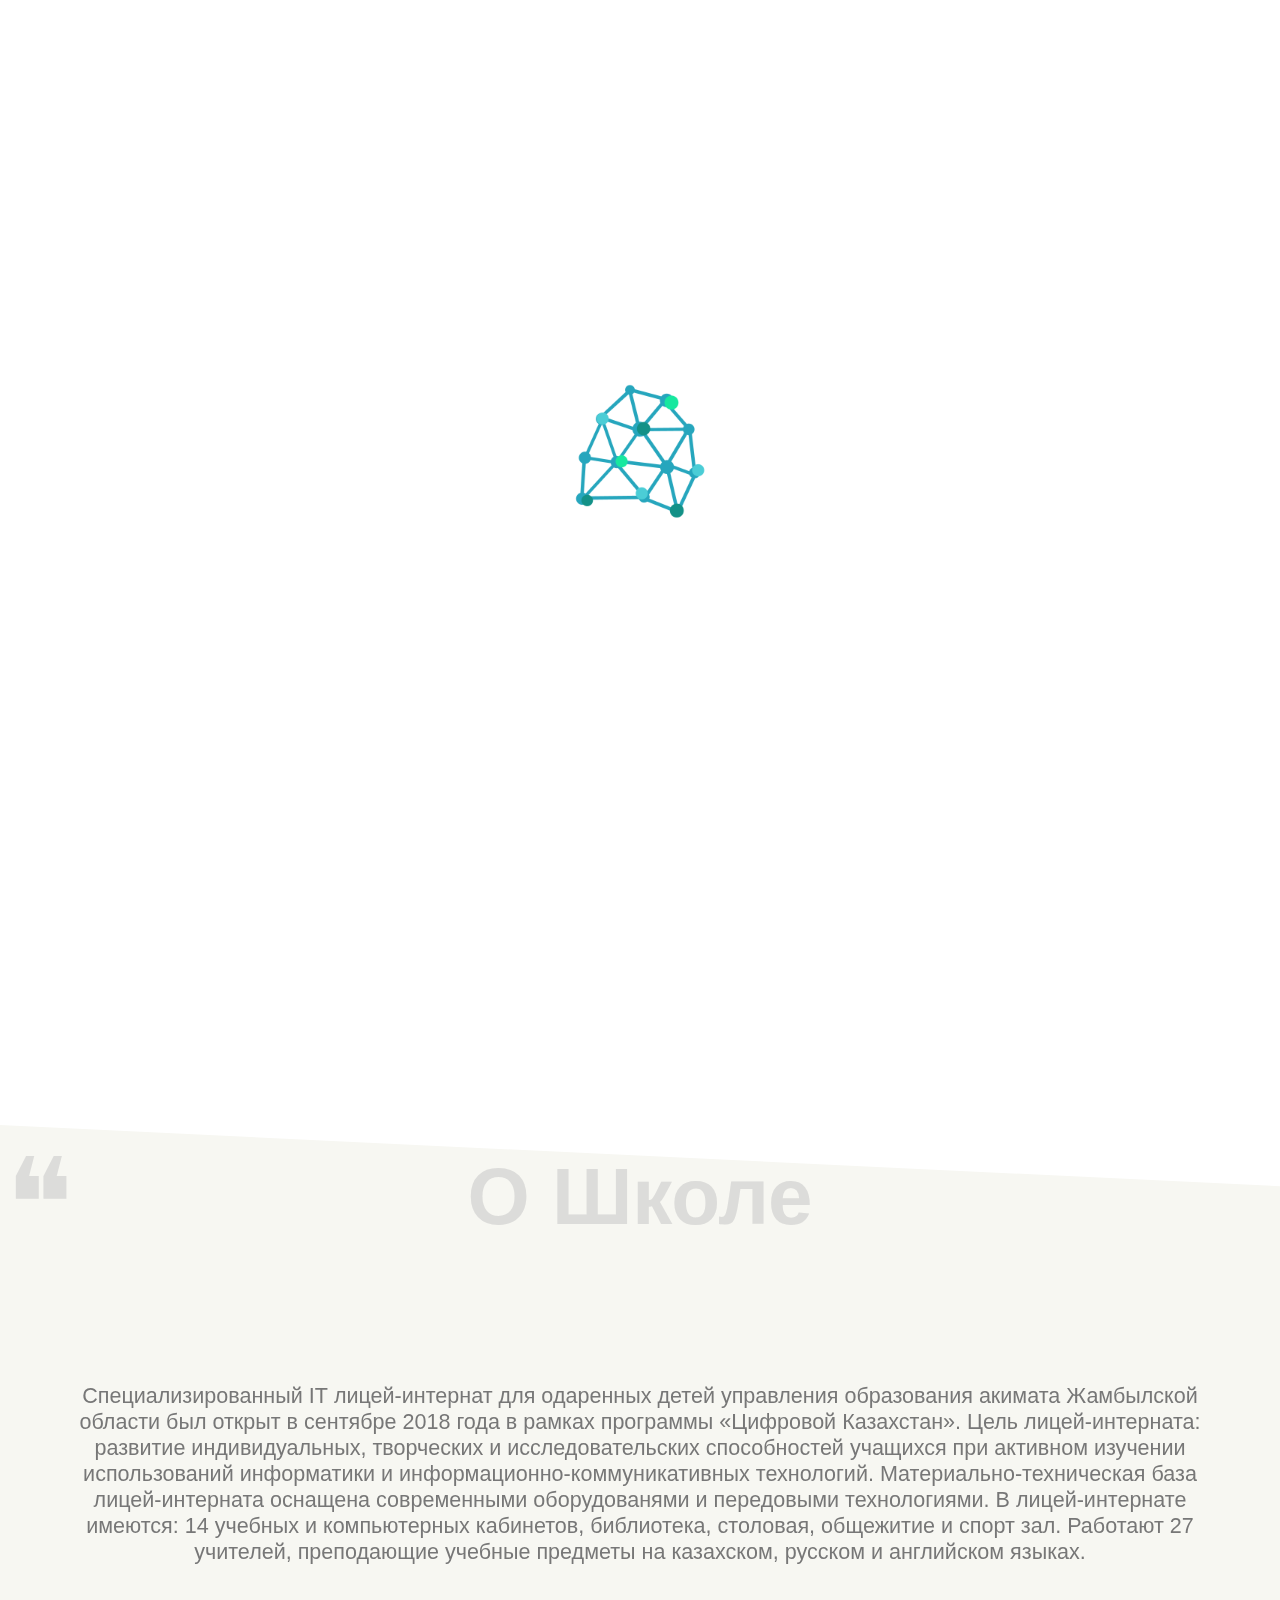
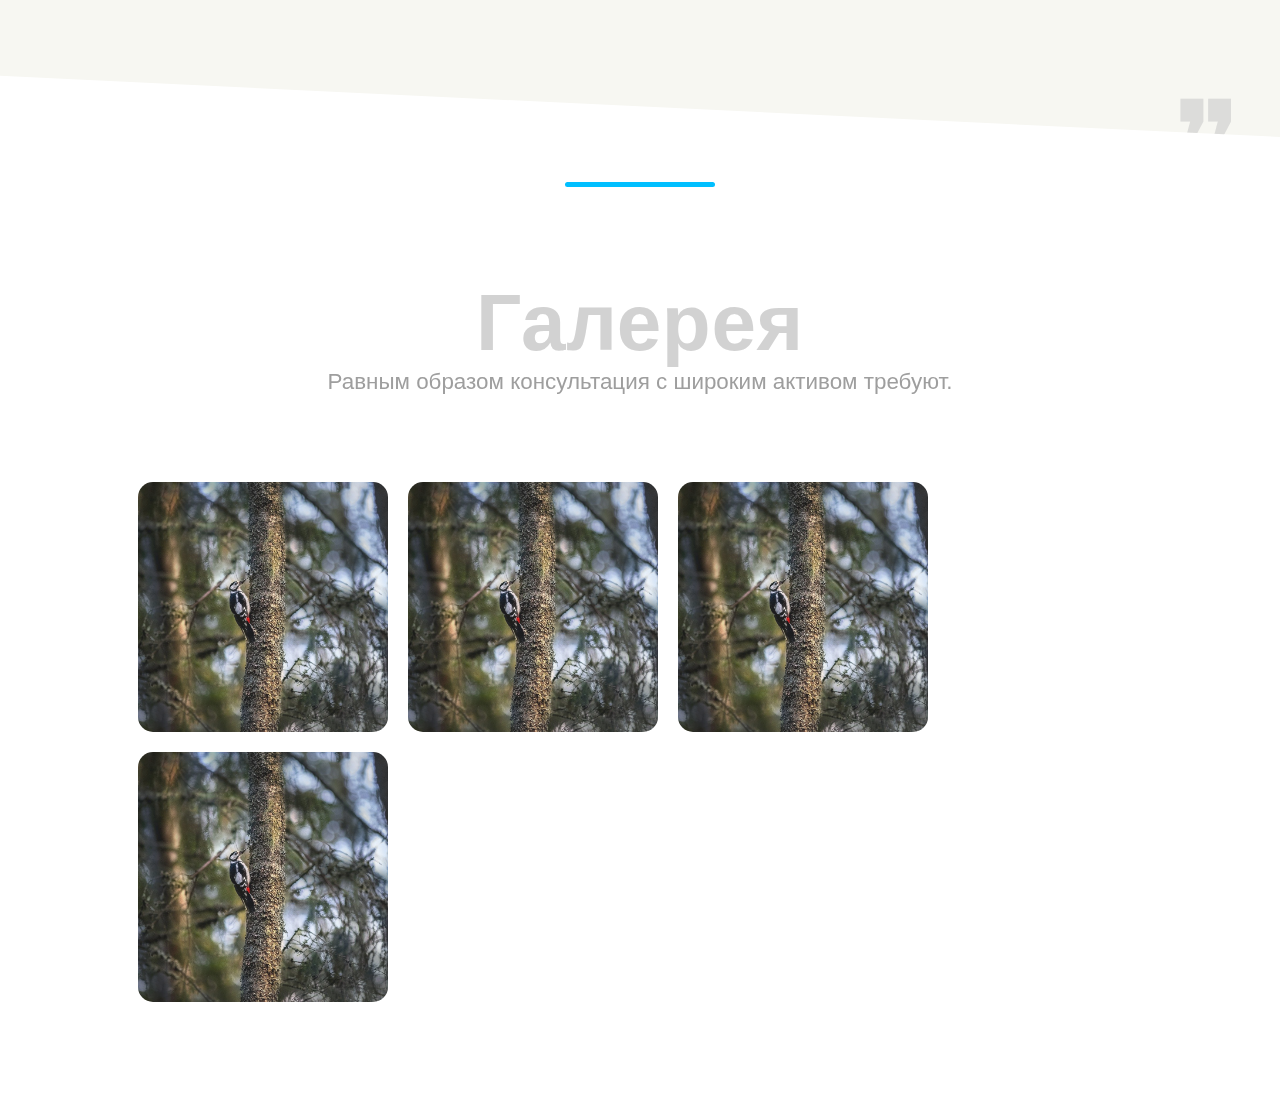
==== index.html @ a6c3e7d7 "oiefiskjf" ====
<!DOCTYPE html>
<html lang="en">
<head>
	<meta charset="UTF-8">
	<meta name="viewport" content="width=device-width, initial-scale=1.0">
	<link rel="stylesheet" href="css/style.css">
	<title>IT-Zhambyl</title>
</head>
<body>
<!--PRELOADER-->
<div class="preloader" id="preloader">
	<div class="preloader_effect">
		<h3><img src="img//logo.png" alt=""></h3>
		<div class="sloi_pre"></div>
		<div class="sloi_pre2"></div>
	</div>
</div>

<!--CONTACT-->

	<div class="contact" id="contact">
		<div class="messege" id="button" onclick="button_effect()">
			<span>+</span>
		</div>
		<div class="menu" id="menu">
			<ul>
				<li><img src="img/home.png" alt=""><a href="##">Тараз, проспект. Толе би</a></li>
				<li><img src="img/vk.png" alt=""><a href="##">Random.vk.com</a></li>
				<li><img src="img/phone.png" alt=""><a href="##">+7 777 777 66 55</a></li>
				<li><img src="img/message-32.png" alt=""><a href="##">inbox@mail.ru</a></li>
			</ul>	
		</div>
	</div>
<!--Start-->
	<section>
<!--HEADER-->
		<header>
<span class="head_span"></span>
			<div class="head">

				<!--logo-->
				<h2 class="logo"><img src="img//logo.png" alt=""></h2>

                <!--link-->
				<ul>
					<!--BUTTON JOIN-->
				<a href="##" class="button_join">
					<span>О Поступлении</span>
					<span>О Поступлении</span>
				</a>
					<li><a href="#about" class="about_butt">О Школе<span></span></a></li>
					<li><a href="#galery" class="galery_head">Галерея<span></span></a></li>
					<li><a href="##" onclick="button_effect()">Контакты<span></span></a></li>
					<li><a href="#">Карта<span></span></a></li>
				</ul>
			</div>
		</header>
<!--HEADER-->

<!--AFTER_HEADER-->
<div class="head_content">
    <div class="head_text">
    	Учись только тому.. Что Выгодно учить 
    	<p>Мы ДАЕМ шанс учить такие языки как - <br> java, python, html, css, js</p>
    </div>
    <span></span>
</div>


		<div class="wave wave_1"></div>
		<div class="wave wave_2"></div>
	</section>



	<!--ABOUT US-->

	<div class="about_us" id="about">
		<div class="content">
			<h2>О Школе</h2>
			<p>Специализированный ІТ лицей-интернат для одаренных детей управления образования акимата Жамбылской области был открыт в сентябре 2018 года в рамках программы «Цифровой Казахстан». Цель лицей-интерната: развитие индивидуальных, творческих и исследовательских способностей учащихся при активном изучении использований информатики и информационно-коммуникативных технологий. Материально-техническая база лицей-интерната оснащена современными оборудованями и передовыми технологиями. В лицей-интернате имеются: 14 учебных и компьютерных кабинетов, библиотека, столовая, общежитие и спорт зал. Работают 27 учителей, преподающие учебные предметы на казахском, русском и английском языках.</p>
			<span>
				<span>❝</span>
				<span>❞</span>
			</span>
		</div>
	</div>

<span class="br"></span>
	<!--GALERY-->


	<div class="galery" id="galery">
		<div class="content">
		    <h2>Галерея</h2>  
		    <p>Равным образом консультация с широким активом требуют.</p>
		</div>

		<div class="imgBx">
			<img src="img/galery_phote.jpg" onclick="img_1()" id="img1">
			<img src="img/galery_phote.jpg" onclick="img_2()"  id="img2">
			<img src="img/galery_phote.jpg" onclick="img_3()"  id="img3">
			<img src="img/galery_phote.jpg" onclick="img_4()"  id="img4">
			<span id="close_img" onclick="close_img()">+</span>
			<div id="sloi_galery"></div>
		</div>
	</div>

				


	<!--JQUERY-->
	<script src="https://code.jquery.com/jquery-3.5.1.min.js"
  integrity="sha256-9/aliU8dGd2tb6OSsuzixeV4y/faTqgFtohetphbbj0="
  crossorigin="anonymous"></script>
	<!--JS-->
	<script type="text/javascript">

		window.addEventListener("scroll", function() {
			var contact = document.getElementById("contact");
			contact.classList.toggle("scrol",window.scrollY > 50);

			var header = document.querySelector("header");
			header.classList.toggle("scrol",window.scrollY > 10);
		})


		//preloader

		document.body.onload = function() {


			setTimeout( function() {
				var preloader = document.getElementById('preloader');

				if ( !preloader.classList.contains('done')) {
					preloader.classList.add('done')
				}
			}, 1500);
		}

		//srcroll effect for buttons
		$('.about_butt').on('click', function(event) {
       		 var target = $('#about');    
       		 $('html, body').animate({
                scrollTop: target.offset().top
        	 }, 1000);    
		});

		$('.galery_head').on('click', function(event) {
       		 var target = $('#galery');    
       		 $('html, body').animate({
                scrollTop: target.offset().top
        	 }, 1000);    
		});

		//button effect

		function button_effect() {
			const menu = document.getElementById('menu');
			const button = document.getElementById('button');
			menu.classList.toggle('active');
			button.classList.toggle('active');
		}

		//img effect
		function img_1() {
			const img = document.getElementById('img1');
			const sloi = document.getElementById('sloi_galery');
			const close_img = document.getElementById('close_img');
			close_img.classList.toggle('active');
			img.classList.toggle('im1');
			sloi.classList.toggle('active');
		}

		function img_2() {
			const img = document.getElementById('img2');
			const sloi = document.getElementById('sloi_galery');
			const close_img = document.getElementById('close_img');
			close_img.classList.toggle('active');
			img.classList.toggle('im2');
			sloi.classList.toggle('active');
		}

		function img_3() {
			const img = document.getElementById('img3');
			const sloi = document.getElementById('sloi_galery');
			const close_img = document.getElementById('close_img');
			close_img.classList.toggle('active');
			img.classList.toggle('im3');
			sloi.classList.toggle('active');
		}

		function img_4() {
			const img = document.getElementById('img4');
			const sloi = document.getElementById('sloi_galery');
			const close_img = document.getElementById('close_img');
			close_img.classList.toggle('active');
			img.classList.toggle('im4');
			sloi.classList.toggle('active');
		}
		
		function close_img() {
			const img4 = document.getElementById('img4');
			const img3 = document.getElementById('img3');
			const img2 = document.getElementById('img2');
			const img = document.getElementById('img1');
			const sloi = document.getElementById('sloi_galery');
			const close_img = document.getElementById('close_img');
			sloi.classList.remove('active');
			close_img.classList.remove('active');
			img4.classList.remove('im4');
			img3.classList.remove('im3');
			img2.classList.remove('im2');
			img.classList.remove('im1');
		}


	</script>
</body>
</html>
---- css/style.css ----
@font-face {
	font-family: Header_font;
	src: url(../font/header_font.ttf);
}
body {
	background: #fff;
}
* {
	padding: 0;
	margin: 0;
	box-sizing: border-box;
}
/*preloader*/
.preloader {
	position: fixed;
	z-index: 99999;
	background:#fff;
	width: 100%;
	height: 100vh;
	transition: 0.5s 1.6s;
}
.preloader.done {
	opacity: 0;
	z-index: -99999;
}
.preloader h3 {
	position: absolute;
	width: 150px;
	height: 150px;
	left: 50%;
	top: 50%;
	transform: translate(-50%,-50%);
}
.preloader h3 img {
	position: absolute;
	align-items: center;
	justify-content: center;
	animation:animate_img_pre 9s ease-in-out infinite;
	font-family: CENTURY GOTHIC,sans-serif;
	max-width: 150px;
	max-height: 150px;
}
@keyframes animate_img_pre {
	100% {
		transform: rotate(360deg);
	}
}
.sloi_pre {
	position: absolute;
	background-color: #f7f7f2;
	z-index: 100000;
	clip-path: polygon(50% 0%, 100% 0, 100% 0, 0 0, 0 0, 0 0);
	width: 100%;
	height: 100%;
}
.preloader.done .sloi_pre {
	display: block;
	animation: animate_preloader 0.7s linear forwards;
}
.preloader.done .sloi_pre2 {
	display: block;
	animation: animate_preloader 0.7s linear forwards 0.3s;
}
.sloi_pre2 {
	position: absolute;
	background-color: #e9e9e9;
	z-index: 100001;
	clip-path: polygon(50% 0%, 100% 0, 100% 0, 0 0, 0 0, 0 0);
	width: 100%;
	height: 100%;
}

@keyframes animate_preloader {
	10% {
		clip-path: polygon(50% 0%, 100% 0, 100% 0, 0 15%, 0 15%, 0 0);
	}
	30% {
		clip-path: polygon(50% 0%, 100% 0, 100% 0, 0 42%, 0 42%, 0 0);
	}
	50% {
		clip-path: polygon(50% 0%, 100% 0, 100% 0, 0 100%, 0 100%, 0 0);
	}
	100%{
		clip-path: polygon(50% 0%, 100% 0, 100% 0, 100% 100%, 0 100%, 0 0);
	}
}
/*header*/
header {
	position: relative;
	width: 100%;
	height: 75px;
	font-family: CENTURY GOTHIC,sans-serif;
	background-color: transparent;
	font-weight: 600;
	color: #f7f7f2;
	transition: 0.5s;
	z-index: 99999;
}
header.scrol {
	position: fixed;
	height: 55px;
	background: #00bfffd9;
}
.head_span {
	position: absolute;
	display: block;
	background: #f7f7f2;
	left: 0;
	bottom: 0;
	width: 100%;
	height: 2px;
	transform: scaleX(0);
	transform-origin: center;
	transition: 0.5s;
}
header.scrol .head_span {
	transform: scaleX(1);
	transform-origin: center;
	transition: 0.75s ease-in-out;
}
header .head {
	position: relative;
	width: 94%;
	height: 54px;
	margin-left: 3%;
	margin-right: 3%;
	display: flex;
	justify-content: space-between;
}

header .head .logo {
	font-weight: 300;
	font-size: calc(20px + 15 * (100vw/1440));
	color: #333;
	cursor: pointer;
}
header .head .logo img {
	margin-top: 15px;
	max-width: 50px;
	max-height: 50px;
	animation:animate_img_pre 9s ease-in-out infinite;
	transition: 0.5s;
}
header.scrol .head .logo img {
	margin-top: 1px;
}
/*LINK*/
header .head ul {
	position: relative;
	display: flex;
}

header .head ul li {
	position: relative;
	list-style: none;
	margin-top: 24px;
	transition: 0.5s;
}
header.scrol .head ul li {
	margin-top: 12.5px;
}
header .head ul li a{
	position: relative;
	letter-spacing: 1.2px;
	margin-left: 15px;
	font-size: calc(12px + 10 * (100vw/1440));
	cursor: pointer;
	text-decoration: none;
	color: #fff;
	transition: 0.5s;
	z-index: 1;
}

header .head ul li a span {
	position: absolute;
	display: block;
	background: #f7f7f2;
	left: 0;
	bottom: 0;
	width: 100%;
	height: 1px;
	transform: scaleX(0);
	transform-origin: center;
	transition: 0.75s;
}
header .head ul li a:hover span {
	transform: scaleX(1);
	transform-origin: center;
	transition: 0.75s ease-in-out;
}
/*BUTTON JOIN*/
.button_join {
	position: relative;
	margin-top: 17px;
	text-decoration: none;
	width: 210px;
	height: 33px;
	text-align: center;
	margin-left: 15px;
}
.button_join span {
	position: absolute;
	top: 0;
	left: 0;
	width: 210px;
	font-family: SEGOE UI,sans-serif;
	height: 35px;
	font-size: 25px;
	color: #111;
	background: #fff;
	margin-top: 4px;
	transition: 0.5s ease-in-out;
	font-family: CENTURY GOTHIC,sans-serif;
	font-weight: 600;
}
header.scrol .button_join span {
	margin-top: -7.5px;
}
.button_join span:nth-child(2) {
	color: #fff;
	background: #00bfff;
	z-index: 2;
	transition: 0.7s ease; 
	clip-path: circle(0% at 50% 50%);
	font-family: CENTURY GOTHIC,sans-serif;
	font-weight: 600;
}
.button_join:hover span:nth-child(2) {
	clip-path: circle(70.7% at 50% 50%);
}
/*SECTION*/

section {
	position: relative;
	top: 0;
	left: 0;
	z-index: 1;
	display: flex;
	background: url(../img/first_image.jpg);
	width: 100%;
	min-height: 100vh;
	background-repeat: no-repeat;
	background-size: cover;
	background-attachment: fixed;
	background-position: center;
}
section::before {
	content: '';
	position: absolute;
	top: 0;
	left: 0;
	z-index: 0;
	display: flex;
	background: #00bfffd9;
	width: 100%;
	height: 100vh;
}
.head_content {
	position: absolute;
	top: 0;
	left: 0;
	width: 100%;
	height: 70vh;
	display: flex;
	z-index: -1;
	flex-direction: column;
	align-items: center;
	justify-content: center;
	z-index: 0;
}
.head_text {
	font-family: CENTURY GOTHIC,sans-serif;
	font-weight: 700;
	color: #fff;
	font-size: 3em;
	margin-top: 20vh;
	letter-spacing: 1.1px;
	text-align: center;
}
.head_text p {
	position: relative;
	color: #e9e9e9;
	font-weight: 500;
	font-size: calc(15px + 10 * (100vw/1440));
	padding-top: 3vh;
}


/*WAVE*/
.wave {
	position: absolute;
	bottom: 0;
	left: 0;
	width: 100%;
	height: 14vh;
	background: url(../img/wave.png);
	background-size: 1000px 15vh;
}
.wave_1 {
	animation: animate_wave 13s linear infinite;
	z-index: 4;
	opacity: 1;
	animation-delay: 0s;
	bottom: 0;
}
.wave_2 {
	animation: animate_wave2 9s ease-in-out infinite;
	z-index: 3;
	opacity: 0.7;
	animation-delay: -5s;
	bottom: 16px;
}
@keyframes animate_wave {
	0% {
		background-position-x:0;
	}
	100% {
		background-position-x:1000px;
	}
}
@keyframes animate_wave2 {
	0% {
		background-position-x:0;
	}
	100% {
		background-position-x:-1000px;
	}
}
/*ABOUT_US*/
.about_us {
	position: relative;
	height: 68vh;
	width: 100%;
	background: #f7f7f2;
	margin-top: 25vh;
	clip-path: polygon(0 0, 100% 10%, 100% 100%, 0 90%);
}
.about_us .content h2 {
	font-family: CENTURY GOTHIC,sans-serif;
	position: absolute;
	color: #cacaca99;
	font-size: 5em;
	left: 50%;
	transform: translateX(-50%);
	margin-top: 2%;
}
.about_us .content p {
	position: absolute;
	color: #777;
	top: 60%;
	transform: translateY(-60%);
	z-index: 9999;
	font-size: calc(10px + 13 *(100vw/1440));
	font-family: CENTURY GOTHIC,sans-serif;
	text-align: center;
	margin-left: 5%;
	margin-right: 5%;
}
.about_us .content span {
	width: 100%;
	height: 68vh;
}
.about_us .content span span{
	position: absolute;
	font-size: 8em;
	color: #cacaca99;
	width: auto;
	height: auto;
	margin-left: 5px;
	margin-top: 5px;
}
.about_us .content span span:nth-child(2) {
	position: absolute;
	right: 3%;
	bottom: -14%;
}


/*contact*/
.contact {
	position: fixed;
	bottom: 20px;
	right: 20px;
	z-index: 9999;
	opacity: 0;
	transition: 0.5s ease-in-out;
}
.contact.scrol {
	opacity: 1;
}
.contact .messege {
	position: absolute;
	width: 41px;
	height: 41px;
	border-radius: 50%;
	overflow: hidden;
	cursor: pointer;
	right: 22px;
	bottom: -11px;
	border: 1.6px solid #00bfff;
	color: #00bfff;
}
.contact .messege span {
	position: absolute;
	font-weight: 700;
	font-size: 41px;
	margin-top: -5px;
	margin-left: 8px;
	transition: 1s ease;
}
.contact .messege.active span {
	transform: rotate(405deg);
}
.contact .menu {
	position: absolute;
	bottom: 45px;
	right: -10px;
	background: #00bfff;
	width: 0;
	height: 0;
	border-radius: 15px;
	transition: 0.5s ease-in-out;
}
.contact .menu::before {
	content: '';
	position: absolute;
	right: 40px;
	bottom: -8px;
	width: 20px;
	height: 20px;
	opacity: 0;
	transform: rotate(45deg);
	background: #00bfff;
	transition: 0.5s ease-in-out;
}
.contact .menu ul {
	position: relative;
	display: flex;
	flex-direction: column;
	margin-top: 15px;
}
.contact .menu ul li {
	position: relative;
	list-style: none;
	margin-bottom: 10px;
	transition: 0.5s ease-in-out;
	display: none;
}
.contact .menu ul li:nth-child(1) {
	margin-top: -11px;
}
.contact .menu ul li a {
	position: relative;
	color: #e9e9e9;
	text-decoration: none;
	font-size: 18px;
	font-family: CENTURY GOTHIC,sans-serif;
	padding-left: 5px;
}
/*AFTER CLICK*/
.contact .menu.active {
	height: 240px;
	width: 230px;
	padding: 10px 20px;
}
.contact .menu.active::before {
	opacity: 1;
}
.contact .menu.active ul li{
	display: block;
	transition-delay: 0.3s;
}


/*GALERY*/

.galery {
	position: relative;
	width: 100%;
}
.galery .content {
	position: relative;
	width: 100%;
	height: 200px;
	text-align: center;
}
.galery .content h2 {
	position: relative;
	letter-spacing: 0.7px;
	padding-top: 5vh;
	font-family: CENTURY GOTHIC,sans-serif;
	font-size: 5em;
	color: #cacacad9;
}
.galery .content p {
	position: relative;
	display: block;
	font-family: CENTURY GOTHIC,sans-serif;
	font-size: 1.4em;
	color: #9e9e9e;
	margin-bottom: 35px;
}

.galery .imgBx {
	position: relative;
	display: flex;
	flex-wrap: wrap;
	width: 80%;
	margin-left: 10%;
	margin-right: 10%;
	margin-top: 40px;
	margin-bottom: 10vh;
}
.galery .imgBx img {
	object-fit: cover;
	display: flex;
	align-items: center;
	justify-content: center;
	width: 250px;
	height: 250px;
	margin: 10px;
	opacity: 0.9;
	transition: 0.1s ease-in-out;
	cursor: pointer;
	border-radius: 15px;
	left: 50%;
}
.galery .imgBx img:hover {
	opacity: 1;
}
.galery .imgBx img.im1,.galery .imgBx img.im2,.galery .imgBx img.im3,.galery .imgBx img.im4 {
	position: fixed;
	left: 50%;
	top: 50%;
	transform: translate(-50%,-50%);
	z-index: 99999999;
	width: 500px;
	height: 500px;
	opacity: 1;
	border-radius: 15px;
}
#sloi_galery {
	position: fixed;
	left: 0;
	top: 0;
	width: 100%;
	height: 100%;
	z-index: -999999;
	background: #0009;
	opacity: 0;
	transition: 0.5s ease-in-out;
}
#sloi_galery.active {
	opacity: 1;
	z-index: 999999;
}
/*close img*/
#close_img {
	position: fixed;
	right: 5px;
	top: 5px;
	width: 45px;
	height: 45px;
	z-index: -100000;
	color: #fff;
	opacity: 0;
	transition: 0.5s ease-in-out;
	font-size: 45px;
	transform: rotate(45deg);
	cursor: pointer;
}
#close_img.active {
	opacity: 1;
	z-index: 1000000;
}
/*BR*/
.br {
	display: block;
	position: relative;
	width: 150px;
	height: 5px;
	border-radius: 20px;
	background: #00bfff;
	left: 50%;
	transform: translateX(-50%);
	margin-bottom: 5vh;
	margin-top: 5vh;
}


/*SCROLLBAR*/
::-webkit-scrollbar
{
	width:0.5em; 
}
::-webkit-scrollbar-track {
  background: #e9e9e9;
}
::-webkit-scrollbar-thumb {
  background-color: #00bfff99;
  transition: 0.5s;
}
::-webkit-scrollbar-thumb:active {
  background-color: #00bfff;
}

/*MEDIA EFFECT*/
@media (max-width: 800px) {
	.about_us {
		height: 80vh;
	}
}

@media (max-width: 680px) {
	.about_us .content h2 {
		font-size: 3em;
	}
	.galery .content h2 {
		font-size: 3em;
	}
	.galery .content p {
		font-size: 1.24em;
	}
	.galery .imgBx img {
		position: relative;
		width: 400px;
		height: 350px;
		align-items: center;
		left: 50%;
		transform: translateX(-50%);
	}
}
@media (max-width: 620px) {
	.galery .imgBx img.im1,.galery .imgBx img.im2,.galery .imgBx img.im3,.galery .imgBx img.im4 {
		width: 400px;
		height: 350px;
	}
}
@media (max-width: 600px) {
	.head_text {
		font-size: 2em;
	}
}
@media (max-width: 450px) {
	.galery .imgBx img.im1,.galery .imgBx img.im2,.galery .imgBx img.im3,.galery .imgBx img.im4 {
		width: 300px;
		height: 250px;
	}

	.galery .imgBx img {
		position: relative;
		width: 300px;
		height: 250px;
		align-items: center;
		left: 50%;
		transform: translateX(-50%);
	}

	section {
		height: 95vh;
	}

	section::before {
		height: 95vh;
	}
}
@media (max-width: 420px) {
	.about_us .content h2{
		font-size: 2em;
		margin-top: 7%;
		
	}
	.galery .content h2  {
		font-size: 2em;
	}
	.galery .content p {
		font-size: 1.1em;
	}
}
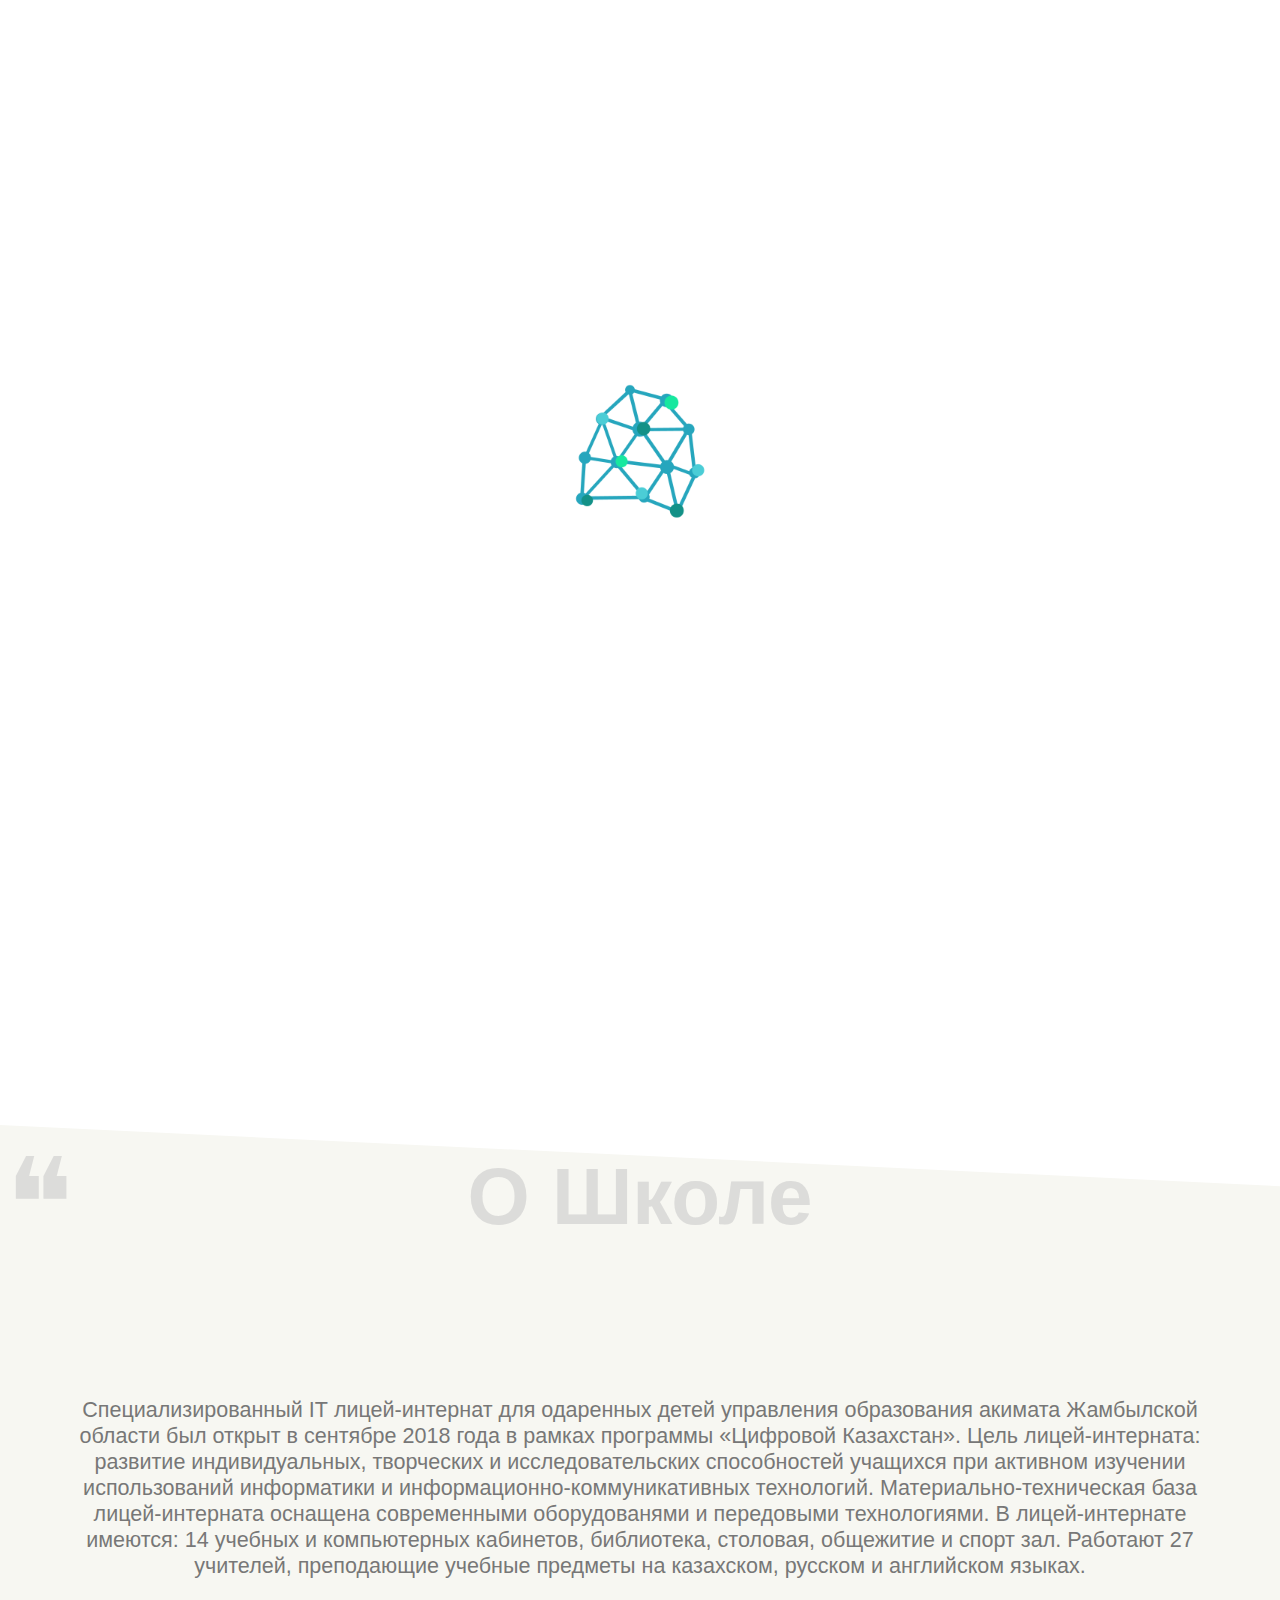
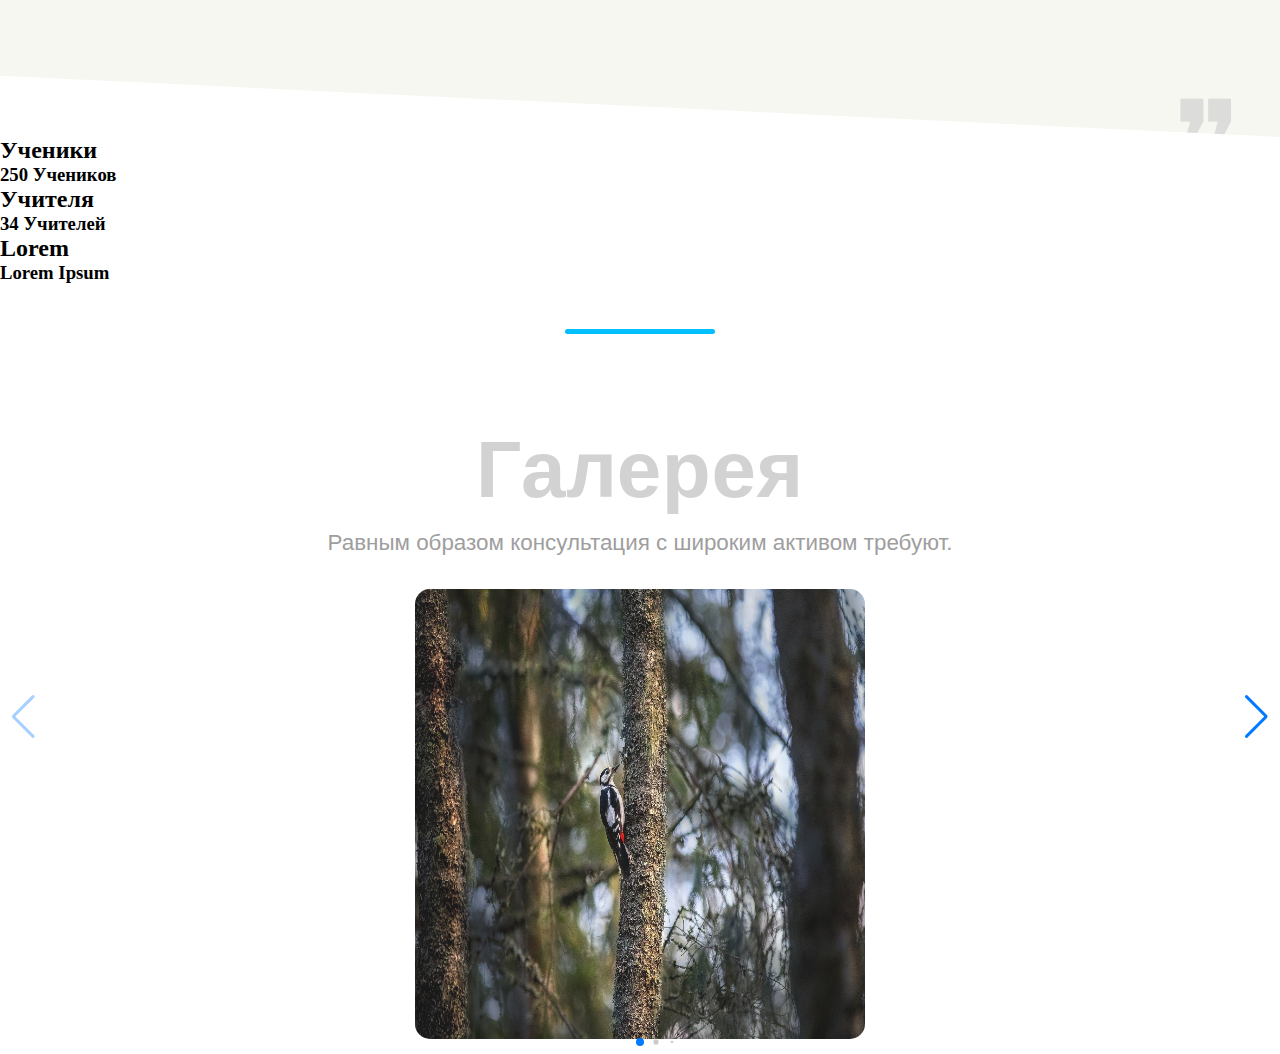
==== commit 12bd4ed3: "hhjjjj" ====
--- a/index.html
+++ b/index.html
@@ -4,6 +4,7 @@
 	<meta charset="UTF-8">
 	<meta name="viewport" content="width=device-width, initial-scale=1.0">
 	<link rel="stylesheet" href="css/style.css">
+    <link rel="stylesheet" href="https://unpkg.com/swiper/swiper-bundle.min.css">
 	<title>IT-Zhambyl</title>
 </head>
 <body>
@@ -24,10 +25,10 @@
 		</div>
 		<div class="menu" id="menu">
 			<ul>
-				<li><img src="img/home.png" alt=""><a href="##">Тараз, проспект. Толе би</a></li>
-				<li><img src="img/vk.png" alt=""><a href="##">Random.vk.com</a></li>
-				<li><img src="img/phone.png" alt=""><a href="##">+7 777 777 66 55</a></li>
-				<li><img src="img/message-32.png" alt=""><a href="##">inbox@mail.ru</a></li>
+				<li><img src="img/home.png" alt=""><a href="##"> 14 микрорайон, 31 здание</a></li>
+				<li><img src="img/vk.png" alt=""><a href="https://vk.com/j.itlyceum">Random.vk.com</a></li>
+				<li><img src="img/phone.png" alt=""><a href="##">8 (726) 251-01-90</a></li>
+				<li><img src="img/message-32.png" alt=""><a href="##">Jambyl.it@gmail.com</a></li>
 			</ul>	
 		</div>
 	</div>
@@ -60,15 +61,14 @@
 <!--AFTER_HEADER-->
 <div class="head_content">
     <div class="head_text">
-    	Учись только тому.. Что Выгодно учить 
-    	<p>Мы ДАЕМ шанс учить такие языки как - <br> java, python, html, css, js</p>
+    	Lorem ipsum dolor sit amet adipiscing  
+    	<p>adipiscing tristique sagittis placerat - <br> nullam , inceptos , adipiscing </p>
     </div>
     <span></span>
 </div>
 
 
 		<div class="wave wave_1"></div>
-		<div class="wave wave_2"></div>
 	</section>
 
 
@@ -86,6 +86,38 @@
 		</div>
 	</div>
 
+<!--AFTER_ABOUT-->
+
+<div class="responsible_info">
+	<div class="card_info">
+		<div class="box_info">
+			<div class="content">
+				<h2>Ученики</h2>
+				<h3>250 Учеников</h3>
+			</div>
+		</div>
+	</div>
+
+	<div class="card_info">
+		<div class="box_info">
+			<div class="content">
+				<h2>Учителя</h2>
+				<h3>34 Учителей</h3>
+			</div>
+		</div>
+	</div>
+
+	<div class="card_info">
+		<div class="box_info">
+			<div class="content">
+				<h2>Lorem</h2>
+				<h3>Lorem Ipsum</h3>
+			</div>
+		</div>
+	</div>
+</div>
+
+<!--BR-->
 <span class="br"></span>
 	<!--GALERY-->
 
@@ -96,29 +128,37 @@
 		    <p>Равным образом консультация с широким активом требуют.</p>
 		</div>
 
-		<div class="imgBx">
-			<img src="img/galery_phote.jpg" onclick="img_1()" id="img1">
-			<img src="img/galery_phote.jpg" onclick="img_2()"  id="img2">
-			<img src="img/galery_phote.jpg" onclick="img_3()"  id="img3">
-			<img src="img/galery_phote.jpg" onclick="img_4()"  id="img4">
-			<span id="close_img" onclick="close_img()">+</span>
-			<div id="sloi_galery"></div>
-		</div>
-	</div>
-
-				
-
+		<div class="swiper-container">
+    		<div class="swiper-wrapper">
+     			 <div class="swiper-slide"><img src="img/galery_phote.jpg"></div>
+     			 <div class="swiper-slide"><img src="img/galery_phote.jpg"></div>
+     			 <div class="swiper-slide"><img src="img/galery_phote.jpg"></div>
+     			 <div class="swiper-slide"><img src="img/galery_phote.jpg"></div>
+    		</div>
+    		<!--ARROWS-->
+    		<div class="swiper-button-next"></div>
+    		<div class="swiper-button-prev"></div>
+    	</div>
+
+			<!--IMPORTANT-->
+			<div class="swiper-pagination"></div>
+			
+		</div>
+	</div>
+
+			
 
 	<!--JQUERY-->
 	<script src="https://code.jquery.com/jquery-3.5.1.min.js"
   integrity="sha256-9/aliU8dGd2tb6OSsuzixeV4y/faTqgFtohetphbbj0="
   crossorigin="anonymous"></script>
+  	<!--SWIPER-->
+  	<script src="https://unpkg.com/swiper/swiper-bundle.min.js"></script>
 	<!--JS-->
 	<script type="text/javascript">
 
+
 		window.addEventListener("scroll", function() {
-			var contact = document.getElementById("contact");
-			contact.classList.toggle("scrol",window.scrollY > 50);
 
 			var header = document.querySelector("header");
 			header.classList.toggle("scrol",window.scrollY > 10);
@@ -163,59 +203,20 @@
 			button.classList.toggle('active');
 		}
 
-		//img effect
-		function img_1() {
-			const img = document.getElementById('img1');
-			const sloi = document.getElementById('sloi_galery');
-			const close_img = document.getElementById('close_img');
-			close_img.classList.toggle('active');
-			img.classList.toggle('im1');
-			sloi.classList.toggle('active');
-		}
-
-		function img_2() {
-			const img = document.getElementById('img2');
-			const sloi = document.getElementById('sloi_galery');
-			const close_img = document.getElementById('close_img');
-			close_img.classList.toggle('active');
-			img.classList.toggle('im2');
-			sloi.classList.toggle('active');
-		}
-
-		function img_3() {
-			const img = document.getElementById('img3');
-			const sloi = document.getElementById('sloi_galery');
-			const close_img = document.getElementById('close_img');
-			close_img.classList.toggle('active');
-			img.classList.toggle('im3');
-			sloi.classList.toggle('active');
-		}
-
-		function img_4() {
-			const img = document.getElementById('img4');
-			const sloi = document.getElementById('sloi_galery');
-			const close_img = document.getElementById('close_img');
-			close_img.classList.toggle('active');
-			img.classList.toggle('im4');
-			sloi.classList.toggle('active');
-		}
-		
-		function close_img() {
-			const img4 = document.getElementById('img4');
-			const img3 = document.getElementById('img3');
-			const img2 = document.getElementById('img2');
-			const img = document.getElementById('img1');
-			const sloi = document.getElementById('sloi_galery');
-			const close_img = document.getElementById('close_img');
-			sloi.classList.remove('active');
-			close_img.classList.remove('active');
-			img4.classList.remove('im4');
-			img3.classList.remove('im3');
-			img2.classList.remove('im2');
-			img.classList.remove('im1');
-		}
-
-
+		//SWIPER GALERY
+
+		 var swiper = new Swiper('.swiper-container', {
+       	pagination: {
+      		 	el: '.swiper-pagination',
+        	    dynamicBullets: true,
+      		},
+ 	   	});
+		  var swiper = new Swiper('.swiper-container', {
+      		navigation: {
+      		 nextEl: '.swiper-button-next',
+        	 prevEl: '.swiper-button-prev',
+      		},
+    	});
 	</script>
 </body>
 </html>
--- a/css/style.css
+++ b/css/style.css
@@ -178,7 +178,7 @@
 	left: 0;
 	bottom: 0;
 	width: 100%;
-	height: 1px;
+	height: 2px;
 	transform: scaleX(0);
 	transform-origin: center;
 	transition: 0.75s;
@@ -253,7 +253,7 @@
 	display: flex;
 	background: #00bfffd9;
 	width: 100%;
-	height: 100vh;
+	height: 100vh;95vh
 }
 .head_content {
 	position: absolute;
@@ -303,27 +303,12 @@
 	animation-delay: 0s;
 	bottom: 0;
 }
-.wave_2 {
-	animation: animate_wave2 9s ease-in-out infinite;
-	z-index: 3;
-	opacity: 0.7;
-	animation-delay: -5s;
-	bottom: 16px;
-}
 @keyframes animate_wave {
 	0% {
 		background-position-x:0;
 	}
 	100% {
 		background-position-x:1000px;
-	}
-}
-@keyframes animate_wave2 {
-	0% {
-		background-position-x:0;
-	}
-	100% {
-		background-position-x:-1000px;
 	}
 }
 /*ABOUT_US*/
@@ -355,6 +340,7 @@
 	text-align: center;
 	margin-left: 5%;
 	margin-right: 5%;
+	margin-top: 1.5vh;
 }
 .about_us .content span {
 	width: 100%;
@@ -374,7 +360,7 @@
 	right: 3%;
 	bottom: -14%;
 }
-
+/*MORE INFORMATION*/
 
 /*contact*/
 .contact {
@@ -382,11 +368,7 @@
 	bottom: 20px;
 	right: 20px;
 	z-index: 9999;
-	opacity: 0;
 	transition: 0.5s ease-in-out;
-}
-.contact.scrol {
-	opacity: 1;
 }
 .contact .messege {
 	position: absolute;
@@ -460,7 +442,7 @@
 /*AFTER CLICK*/
 .contact .menu.active {
 	height: 240px;
-	width: 230px;
+	width: 270px;
 	padding: 10px 20px;
 }
 .contact .menu.active::before {
@@ -499,25 +481,22 @@
 	font-size: 1.4em;
 	color: #9e9e9e;
 	margin-bottom: 35px;
+	margin-top: 1.5vh;
 }
 
 .galery .imgBx {
 	position: relative;
-	display: flex;
-	flex-wrap: wrap;
 	width: 80%;
 	margin-left: 10%;
 	margin-right: 10%;
 	margin-top: 40px;
 	margin-bottom: 10vh;
-}
-.galery .imgBx img {
-	object-fit: cover;
 	display: flex;
-	align-items: center;
-	justify-content: center;
-	width: 250px;
-	height: 250px;
+	flex-wrap: wrap;
+}
+.galery img {
+	width: 450px;
+	height: 450px;
 	margin: 10px;
 	opacity: 0.9;
 	transition: 0.1s ease-in-out;
@@ -525,53 +504,40 @@
 	border-radius: 15px;
 	left: 50%;
 }
-.galery .imgBx img:hover {
+
+
+.galery img:hover {
 	opacity: 1;
 }
-.galery .imgBx img.im1,.galery .imgBx img.im2,.galery .imgBx img.im3,.galery .imgBx img.im4 {
-	position: fixed;
+
+.swiper-container {
+      width: 100%;
+      height: 100%;
+}
+
+.swiper-slide {
+ 	 text-align: center;
+     font-size: 18px;
+     background: #fff;
+     display: -webkit-box;
+     display: -ms-flexbox;
+     display: -webkit-flex;
+     display: flex;
+     -webkit-box-pack: center;
+     -ms-flex-pack: center;
+     -webkit-justify-content: center;
+     justify-content: center;
+     -webkit-box-align: center;
+     -ms-flex-align: center;
+     -webkit-align-items: center;
+      align-items: center;
+}
+.swiper-pagination {
+	margin-top: 15px;
+	position: relative;
 	left: 50%;
-	top: 50%;
-	transform: translate(-50%,-50%);
-	z-index: 99999999;
-	width: 500px;
-	height: 500px;
-	opacity: 1;
-	border-radius: 15px;
-}
-#sloi_galery {
-	position: fixed;
-	left: 0;
-	top: 0;
-	width: 100%;
-	height: 100%;
-	z-index: -999999;
-	background: #0009;
-	opacity: 0;
-	transition: 0.5s ease-in-out;
-}
-#sloi_galery.active {
-	opacity: 1;
-	z-index: 999999;
-}
-/*close img*/
-#close_img {
-	position: fixed;
-	right: 5px;
-	top: 5px;
-	width: 45px;
-	height: 45px;
-	z-index: -100000;
-	color: #fff;
-	opacity: 0;
-	transition: 0.5s ease-in-out;
-	font-size: 45px;
-	transform: rotate(45deg);
-	cursor: pointer;
-}
-#close_img.active {
-	opacity: 1;
-	z-index: 1000000;
+	transform: translateX(-50%);
+	transform: scale(1.4);
 }
 /*BR*/
 .br {
@@ -621,47 +587,32 @@
 	.galery .content p {
 		font-size: 1.24em;
 	}
-	.galery .imgBx img {
-		position: relative;
-		width: 400px;
-		height: 350px;
-		align-items: center;
-		left: 50%;
-		transform: translateX(-50%);
-	}
-}
-@media (max-width: 620px) {
-	.galery .imgBx img.im1,.galery .imgBx img.im2,.galery .imgBx img.im3,.galery .imgBx img.im4 {
-		width: 400px;
-		height: 350px;
-	}
-}
+}
+
 @media (max-width: 600px) {
 	.head_text {
 		font-size: 2em;
 	}
+	.galery img {
+		width: 350px;
+		height: 350px;
+	}
 }
 @media (max-width: 450px) {
-	.galery .imgBx img.im1,.galery .imgBx img.im2,.galery .imgBx img.im3,.galery .imgBx img.im4 {
-		width: 300px;
+	.wave_2 {
+		bottom: 10px;
+	}
+	section {
+		height: 99vh;
+	}
+
+	section::before {
+		height: 99vh;
+	}
+
+	.galery img {
+		width: 250px;
 		height: 250px;
-	}
-
-	.galery .imgBx img {
-		position: relative;
-		width: 300px;
-		height: 250px;
-		align-items: center;
-		left: 50%;
-		transform: translateX(-50%);
-	}
-
-	section {
-		height: 95vh;
-	}
-
-	section::before {
-		height: 95vh;
 	}
 }
 @media (max-width: 420px) {
